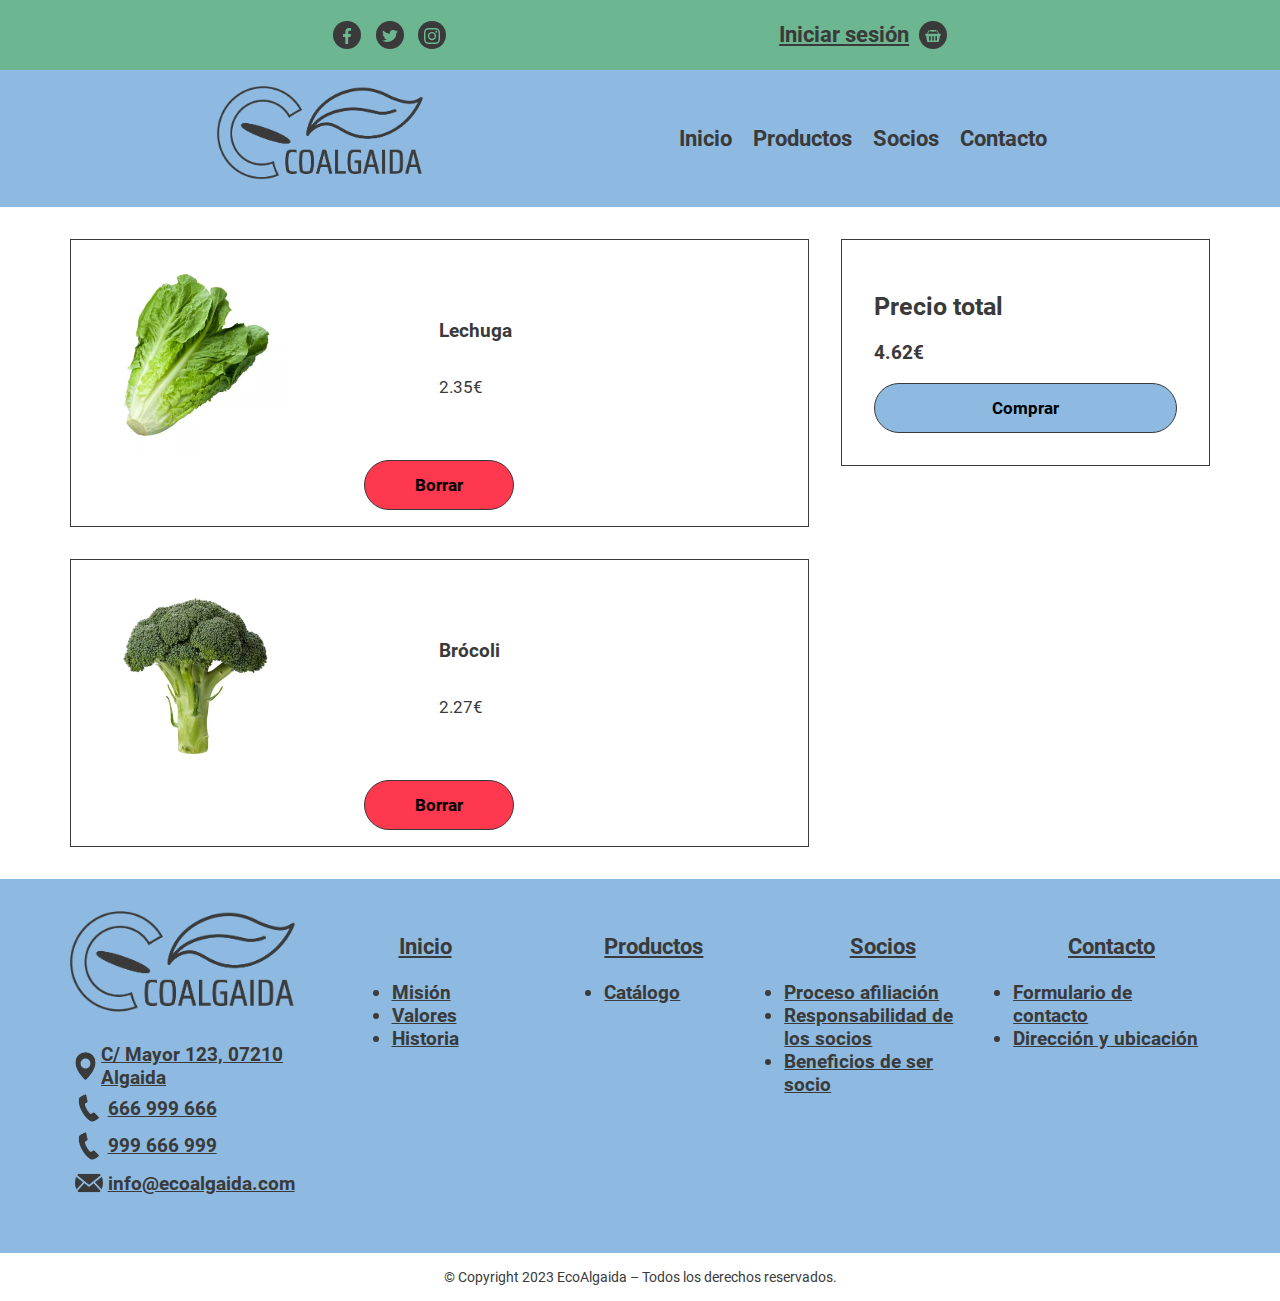
==== cesta.html @ 7f5d5e36 "favicon" ====
<!DOCTYPE html>
<html lang="es">
  <head>
    <meta charset="UTF-8" />
    <meta http-equiv="X-UA-Compatible" content="IE=edge" />
    <meta name="viewport" content="width=device-width, initial-scale=1.0" />
    <link href="/style/styles.css" rel="stylesheet" />
    <link rel="shortcut icon" href="/favicon.ico" type="image/x-icon" />
    <link rel="icon" href="/favicon.ico" type="image/x-icon" />

    <title>EcoAlgaida - Iniciar sesión</title>
  </head>
  <body>
    <header>
      <nav class="navbar-pequeno">
        <div>
          <a
            class="iconos"
            href="https://facebook.com/ecoalgaida"
            target="_blank"
            title="Enlace a Facebook"
          >
            <img
              src="/imgs/fb.svg"
              alt="Icono Facebook"
              title="Enlace a Facebook"
            />
          </a>
          <a
            class="iconos"
            href="https://twitter.com/ecoalgaida"
            target="_blank"
            title="Enlace a Twitter"
          >
            <img
              src="/imgs/tw.svg"
              alt="Icono Twitter"
              title="Enlace a Twitter"
            />
          </a>
          <a
            class="iconos"
            href="https://instagram.com/ecoalgaida"
            target="_blank"
            title="Enlace a Instagram"
          >
            <img
              src="/imgs/ig.svg"
              alt="Icono Instagram"
              title="Enlace a Instagram"
            />
          </a>
        </div>
        <div>
          <a
            href="#"
            class="link-nav-peq active"
            title="Acceso a iniciar sesión"
            >Iniciar sesión</a
          >
          <a class="iconos" href="#" title="Enlace a la cesta">
            <img
              src="/imgs/cesta.svg"
              alt="Icono Cesta"
              title="Enlace a la cesta"
            />
          </a>
        </div>
      </nav>

      <div class="navbar-movil">
        <a href="index.html" title="EcoAlgaida" class="logo">
          <img src="imgs/logo.png" alt="EcoAlgaida" />
        </a>
        <nav class="menu" id="menu">
          <ul>
            <li>
              <a href="index.html" title="Inicio">Inicio</a>
            </li>
            <li>
              <a href="productos.html" title="Productos">Productos</a>
            </li>
            <li>
              <a href="socios.html" title="Socios">Socios</a>
            </li>
            <li>
              <a href="contacto.html" title="Contacto">Contacto</a>
            </li>
          </ul>
        </nav>
        <span class="toogle-boton" id="toogle-boton" onclick="abrirMenu()"
          >☰</span
        >
        <span class="close-boton" id="close-boton" onclick="cerrarMenu()"
          >⨯</span
        >
      </div>
      <div class="navbar-escritorio">
        <a href="index.html" title="EcoAlgaida" class="logo">
          <img src="imgs/logo.png" alt="EcoAlgaida" />
        </a>
        <nav>
          <ul>
            <li>
              <a href="index.html" title="Inicio">Inicio</a>
            </li>
            <li>
              <a href="productos.html" title="Productos">Productos</a>
            </li>
            <li>
              <a href="socios.html" title="Socios">Socios</a>
            </li>
            <li>
              <a href="contacto.html" title="Contacto">Contacto</a>
            </li>
          </ul>
        </nav>
      </div>
    </header>
    <main>
      <div class="contenedor contenedor-carrito">
        <div class="carrito-lista">
          <div class="producto">
            <figure>
              <img src="imgs/productos/lechuga.webp" alt="Lechuga" title="Lechuga" />
            </figure>
            <div class="info-producto">
              <h3>Lechuga</h3>
              <p>2.35€</p>
              
            </div>
            <button type="button" >Borrar</button>
          </div>
          <div class="producto">
            <figure>
              <img src="imgs/productos/brocoli.webp" alt="Brócoli" title="Brócoli" />
            </figure>
            <div class="info-producto">
              <h3>Brócoli</h3>
              <p>2.27€</p>
            </div>
            <button type="button" >Borrar</button>
          </div>
        </div>
        <div class="carrito-precio">
          <h2>Precio total</h2>
          <h3>4.62€</h3>
          <button>Comprar</button>
        </div>
      </div>
    </main>
    <footer>
      <div class="footer contenedor">
        <div class="contacto-footer">
          <figure>
            <img
              src="imgs/logo.png"
              class="logo-footer"
              alt="Logo EcoAlgaida"
              title="EcoAlgaida"
            />
          </figure>
          <ul>
            <li>
              <a
                href="https://goo.gl/maps/Vir2WPLjP5sRMVEw9"
                title="Enlance a Google Maps"
                rel="noreferrer"
                ><img
                  src="imgs/mapa.svg"
                  class="iconos-footer"
                  alt="Icono teléfono"
                />C/ Mayor 123, 07210 Algaida</a
              >
            </li>
            <li>
              <a href="tel:+3466699966" title="Télefono">
                <img
                  src="imgs/tlf.svg"
                  class="iconos-footer"
                  alt="Icono teléfono"
                />666 999 666</a
              >
            </li>
            <li>
              <a href="tel:+34999666999" title="Télefono Alternativo">
                <img
                  src="imgs/tlf.svg"
                  class="iconos-footer"
                  alt="Icono teléfono"
                />
                999 666 999</a
              >
            </li>
            <li>
              <a href="mailto:info@ecoalgaida.com" title="Correo electrónico">
                <img
                  src="imgs/correo.svg"
                  class="iconos-footer"
                  alt="Icono correo"
                />
                info@ecoalgaida.com</a
              >
            </li>
          </ul>
        </div>
        <div class="footer-links">
          <h3><a href="index.html" title="Inicio">Inicio</a></h3>
          <ul>
            <li>
              <a href="index.html#mision" title="Misión"> Misión </a>
            </li>
            <li>
              <a href="index.html#valores" title="Valores"> Valores </a>
            </li>
            <li>
              <a href="index.html#historia" title="Historia"> Historia </a>
            </li>
          </ul>
        </div>
        <div class="footer-links">
          <h3><a href="productos.html" title="Productos">Productos</a></h3>
          <ul>
            <li>
              <a href="catalogo.html#catalogo" title="Catálogo"> Catálogo </a>
            </li>
          </ul>
        </div>
        <div class="footer-links">
          <h3><a href="socios.html" title="Socios">Socios</a></h3>
          <ul>
            <li>
              <a href="socios.html#afiliacion" title="Proceso afiliación">
                Proceso afiliación
              </a>
            </li>
            <li>
              <a
                href="socios.html#responsabilidad"
                title="Responsabilidad de los socios"
              >
                Responsabilidad de los socios
              </a>
            </li>
            <li>
              <a href="socios.html#beneficios" title="Beneficios de ser socio">
                Beneficios de ser socio
              </a>
            </li>
          </ul>
        </div>
        <div class="footer-links">
          <h3><a href="contacto.html" title="Contacto">Contacto</a></h3>
          <ul>
            <li>
              <a href="contacto.html#formulario" title="Formulario de contacto"
                >Formulario de contacto</a
              >
            </li>
            <li>
              <a href="contacto.html#mapa" title="Dirección y ubicación">
                Dirección y ubicación</a
              >
            </li>
          </ul>
        </div>
      </div>
      <div class="copyright">
        <span>
          © Copyright 2023 EcoAlgaida – Todos los derechos reservados.
        </span>
      </div>
    </footer>
    <!-- llamamos el script que controla el desplegar y cerrar el menu movil -->
    <script src="js/main.js"></script>
  </body>
</html>
---- style/styles.css ----
/* Variables de los colores */
:root {
  --color-primario: #6cb792;
  --color-secundario: #8ebae1;
  --color-fuente-oscuro: #3a3a3a;
  --color-fuente-claro: #ffffff;
  --color-fondo: #ffffff;
  --color-borrar: #fd384f;
}
/* Estilos del body */
body {
  /* inicializamos los colores basicos.*/
  background-color: var(--color-fondo);
  color: var(--color-fuente-oscuro);
  /* Quitamos los espaciados que trae por defecto */
  margin: 0;
  padding: 0;
  border: 0;
  outline: 0;

  /* Fuente por defecto */

  font-family: "Roboto";
}

.contenedor {
  max-width: 1140px;
  margin: 0 auto;
}

.contenedor-minimo {
 padding: 2rem;
}

/* estilos del header */
header {
  /* fuente que se usara en todo el header */
  font-size: 22px;
  font-family: "Roboto";
  font-weight: bold; /* 900 es negrita */
}

.navbar-pequeno {
  background-color: var(--color-primario);
  color: var(--color-fuente-claro);
  text-align: center;
  padding: 1rem 0rem 1rem 0rem;
}

/* Estilo de los iconoes RRSS */
.iconos {
  display: inline-block;
  background: var(--color-fuente-oscuro);
  height: 1.75rem;
  width: 1.75rem;
  border-radius: 1rem;
  text-align: center;
  line-height: 1.75rem;
  margin: 0.3rem;
}

/* estilos iconos del footer */

.iconos-footer {
  display: inline-block;
  height: 1.75rem;
  width: 1.75rem;
  border-radius: 1rem;
  text-align: center;
  line-height: 1.75rem;
  margin: 0.3rem;
}

/* contenedor del logo para que sea responsivo */
.logo img {
  width: 100%;
  height: auto;
}

/* estilos de las imagenes de los iconos */
.iconos img {
  vertical-align: middle;
  max-width: 1rem;
  max-height: 1rem;
}

/* aplicamos un suave efecto hover sobre los enlaces de las redes sociales */
.iconos:hover {
  opacity: 0.7;
}

/* clase para los link dento del navbar pequeño */
.link-nav-peq,
.link-nav-peq:visited {
  color: var(--color-fuente-oscuro);
  text-decoration: none; /* se quita el subrayado por defecto de los elnaces */
}

/*efecto hover de los enlaces de dentro del navbar pequeño */

.link-nav-peq:hover {
  opacity: 0.7;
}

/* Estilos del navbar movil*/

.navbar-movil {
  background-color: var(--color-secundario);
  color: var(--color-fuente-oscuro);
  display: flex;
  justify-content: space-around;
  align-items: center;
  padding: 1rem 0rem 1rem 0rem;
}

/* Estilos del nabar escritorio */

.navbar-escritorio {
  display: none;
  background-color: var(--color-secundario);
  color: var(--color-fuente-oscuro);
  justify-content: space-evenly;
  align-items: center;
  padding: 1rem 0rem 1rem 0rem;
}
/* quitamos los puntos de la lista no ordenada */
.navbar-escritorio ul {
  list-style: none;
}

/* ponemos la lista en horizontal */

.navbar-escritorio li {
  display: inline-block;
  margin-right: 1rem; /* añadimos un margen de 1rem a la derecha para que no se solapen */
}

/* Estilos Menu escritorio */

.navbar-escritorio a {
  color: var(--color-fuente-oscuro);
  text-decoration: none;
  transition: all 0.3s ease-in-out;
}

.navbar-escritorio a:hover,
.navbar-escritorio a:focus {
  opacity: 0.7; /* se pone una leve tranparencia para generar un efecto hover al pasar el raton por encima */
}

/* logo responsive */

.logo img {
  width: auto;
  max-height: 100px;
}

/* menu desplegable */

.menu {
  height: 20%; /* se establece la altura del menu */
  width: 0; /* inicialmente el ancho es cero y al activar el menu cambia su tamaño */
  position: absolute; /* Posiciona el menu de forma absoluta en relacion al contenedor padre */
  z-index: 1; /* establece el inice de apliamento del menu */
  top: 14rem; /* distancia entre la parte superior en referencia con el contenedor padre*/
  background-color: inherit; /* hereda el color de fondo el contenedor padre */
  overflow-x: hidden; /* oculta el scroll horizontal */
  transition: 0.5s linear; /* define una animacion de transicion */
}

.menu ul {
  /* quito padding definido por defecto */
  padding: 0;
}

.menu li {
  font-size: 19px;
  font-weight: 900;
  padding: 1rem;
  list-style: none;
  text-align: center;
}

.menu a {
  color: var(--color-fuente-oscuro);
  text-decoration: none;
  transition: all 0.3s ease-in-out;
}

.menu a:hover,
.menu a:focus {
  opacity: 0.7; /* se pone una leve tranparencia para generar un efecto hover al pasar el raton por encima */
}

a.active {
  /* color de la página activa */
  text-decoration-line: underline;
}

.toogle-boton {
  font-size: 2rem;
  cursor: pointer;
  width: 30px;
}

.close-boton {
  font-size: 2rem;
  cursor: pointer;
  width: 30px;
  display: none;
}

/* aqui configuramos las secciones */



.grid-2columnas {
  display: grid; /* disposicion en rejilla */
  grid-template-columns: 1fr; /* se define una unica columna */
  grid-gap: 2rem; /* se establece el espaciado entre los elementos de la rejilla  */
}
/* clase que establecera el color de fondo de la seccion */

.fondo-verde {
  background-color: var(
    --color-primario
  ); /* le establecemos el color verde primario de fondo */
}

/* se quita el margen por defecto del elemento figure */

figure {
  margin: 0;
}

figure img {
  width: 100%;
  height: auto;
}

/* estilos del article */

article {
  padding: 1rem; /* padding para que el texto no se pegue al los bordes*/
}

h2 {
  font-family: "roboto";
  font-size: 33px;
}

h2 {
  font-family: "Roboto";
  font-size: 25px;
}

p {
  font-family: "roboto";
  font-size: 17px;
}

footer {
  font-family: "Roboto";
  font-size: 19px;
  font-weight: bold;
  background-color: var(--color-secundario);
}

.footer {
  padding: 2rem;
  display: grid; /* disposicion en rejilla */
  grid-template-columns: 1fr; /* se define una unica columna */
  grid-gap: 2rem; /* se establece el espaciado entre los elementos de la rejilla  */
  justify-items: center; /* se centran los elementos de dentro del footer */
}

.footer a {
  color: var(--color-fuente-oscuro);
}

.footer a:hover,
.footer a:focus {
  opacity: 0.7; /* se pone una leve tranparencia para generar un efecto hover al pasar el raton por encima */
}

.footer-links h3 {
  text-align: center; /* centramos todos los titulos h3 del footer */
}

.footer-links ul {
  padding: 0;
}

.contacto-footer {
  margin: 0 auto;
}

.contacto-footer ul {
  list-style: none;
  padding: 0;
}

.contacto-footer a {
  display: flex;
  align-items: center;
}

.logo-footer img {
  max-width: 350px;
  height: auto;
}

.copyright {
  background-color: var(--color-fondo);
  text-align: center;
  font-family: "Roboto";
  font-size: 14px;
  font-weight: 400; /* 400 equivale a Roboto regular */
  padding: 1rem; /* padding para que no este tan pegado al footer de arriba */
}

/* Estilos del carusel */

.carousel {
  max-width: 1280px;
  margin: 0 auto;
  overflow: hidden;
}

.carousel-slide img {
  width: 100%;
  height: auto;
}

.carousel {
  position: relative;
}

.carousel-slide {
  position: relative;
}

.carousel-caption {
  font-family: "Roboto";
  font-weight: 400; /* Regular */
  position: absolute;
  text-align: center;
  top: 30%;
  width: 100%;
  color: var(--color-fuente-oscuro);
  text-shadow: 1px 1px 1px var(--color-fuente-claro);
}

.carousel-caption h3 {
  margin: 0;
  font-size: 24px;
}

.carousel-caption p {
  margin: 0;
  font-size: 16px;
}

/* Estilos login */

.contenedor-login {
  font-family: "Roboto";
  font-weight: 400; /*Regular*/
  font-size: 17px;
  max-width: 600px;
  display: grid;
  gap: 1rem;
  margin: 0 auto;
  border: var(--color-fuente-oscuro) solid 1px;
  padding: 2rem;
}

button {
  font-family: "Roboto";
  font-weight: 600; /*medium*/
  font-size: 17px;

  background-color: var(--color-secundario);
  width: 100%; /* el boton ocupara el 100% del espacio disponible */
  height: 50px;
  cursor: pointer;
  border: solid 1px var(--color-fuente-oscuro);
  border-radius: 2rem;
}

button:hover, button:focus {
  opacity: 0.7;
}

input {
  width: 100%;
  height: 30px;
}

 input[type="checkbox"] {
  
  width: auto;
  padding: 0;

}

input:focus { /* los input que tegan el foco tendra el borde azul */
  border-color: var(--color-secundario); 
}

input[type="checkbox"]:checked::before {
  background-color: var(--color-secundario);
}

textarea {
  width: 100%;
  height: 204px;
}

/* Estilos productos */

.contenedor-producto {
  display: grid;
  grid-template-columns: 1fr;
  padding: 2rem;
  gap: 2rem;
}

.contenedor-producto figure {
  padding: 2rem;
  border: 1px solid var(--color-fuente-oscuro);
  text-align: center;
  max-width: 280px;
  transform: scale(1);
  transition: all 0.3s;  

}



.contenedor-producto figure:hover
{

  transform: scale(1.1);

}

.contenedor-producto figcaption {
font-family: "Roboto";
font-size: 25px;
font-weight: 400;

}

/* estilos página de contacto */

.contacto {

  padding: 2rem;

}

.contacto div {
  display: grid;
  gap: 1rem;
}

.privacidad {
  display: flex;
  align-items: center;
  flex-wrap: wrap;

}

.privacidad label {
  display: flex;
  align-items: center;
  flex-wrap: wrap;
  gap: 0.30rem;
}

.privacidad input[type="checkbox"] {
  vertical-align: middle;
  margin-right: 0.5rem; 
}

.privacidad a {
  color: inherit;  
  white-space: nowrap;
  overflow: hidden;
  text-overflow: ellipsis;
}

.privacidad a:hover {
  opacity: 0.7;
}

/* reducimos el tamaño del boton y lo centramos */
.privacidad button {
  margin: 0 auto;
  width: 50%;
}

/* Estilos carrito */


.contenedor-carrito {
  padding: 2rem;
  display: grid;
  grid-template-columns: 1fr;
  gap: 2rem;

}

.carrito-lista {
  display: grid;
  gap: 2rem;
width: auto;
}

.carrito-precio {
  border: 1px solid var(--color-fuente-oscuro);
  padding: 2rem;
  height: max-content;
}

.producto {
  display: grid;
  grid-template-columns: 1fr 1fr;
  align-items: center;
  border: 1px solid var(--color-fuente-oscuro);
  padding: 1rem 2rem 1rem 2rem;

}

.producto img {
  width: auto;
  max-height: 200px;
}

.info-producto {
  display: flex;
  flex-direction: column;
}

.producto button {
  grid-column: span 2;
  margin: 0 auto;
  background-color: var(--color-borrar);
  width: 150px;
}



/* media querys que controlan el modo responsive */

@media (min-width: 400px) { 
  .contenedor-producto {
    grid-template-columns: 1fr 1fr;
  }
}

@media (min-width: 768px) {
  .navbar-pequeno {
    display: flex;
    justify-content: space-evenly;
  }
  .navbar-movil {
    display: none;
  }
  .grid-2columnas {
    grid-template-columns: 1fr 1fr;
    align-items: center;
  }
  /* estilos para el carrito 3 columnas pero 1 ocupa 2 espacios */
  .contenedor-carrito {
    grid-template-columns: 2fr 1fr;
  }
  /* Estilo para que un elemento ocupe 2 columnas de un grid */
  .ocupar-2columnas {
    grid-column: span 2;
  }
  .navbar-escritorio {
    display: flex;
  }
  .carousel-caption h3 {
    margin: 0;
    font-size: 70px;
  }

  .carousel-caption p {
    margin: 0;
    font-size: 50px;
  }
  .contenedor-producto {
    grid-template-columns: 1fr 1fr 1fr 1fr;
  }
}

@media (min-width: 858px) {
  .footer {
    grid-template-columns: 1fr 1fr 1fr 1fr 1fr;
  }
}

/* se ha usado la herramienta https://gwfh.mranftl.com para adaptar las fuentes */

/* saira-extra-condensed-regular - latin */
@font-face {
  font-display: swap; /* Check https://developer.mozilla.org/en-US/docs/Web/CSS/@font-face/font-display for other options. */
  font-family: "Saira Extra Condensed";
  font-style: normal;
  font-weight: 400;
  src: url("/fonts/saira-extra-condensed-v11-latin-regular.eot"); /* IE9 Compat Modes */
  src: url("/fonts/saira-extra-condensed-v11-latin-regular.eot?#iefix")
      format("embedded-opentype"),
    /* IE6-IE8 */ url("/fonts/saira-extra-condensed-v11-latin-regular.woff2")
      format("woff2"),
    /* Super Modern Browsers */
      url("/fonts/saira-extra-condensed-v11-latin-regular.woff") format("woff"),
    /* Modern Browsers */
      url("/fonts/saira-extra-condensed-v11-latin-regular.ttf")
      format("truetype"),
    /* Safari, Android, iOS */
      url("/fonts/saira-extra-condensed-v11-latin-regular.svg#SairaExtraCondensed")
      format("svg"); /* Legacy iOS */
}
/* saira-extra-condensed-900 - latin */
@font-face {
  font-display: swap; /* Check https://developer.mozilla.org/en-US/docs/Web/CSS/@font-face/font-display for other options. */
  font-family: "Saira Extra Condensed";
  font-style: normal;
  font-weight: 900;
  src: url("/fonts/saira-extra-condensed-v11-latin-900.eot"); /* IE9 Compat Modes */
  src: url("/fonts/saira-extra-condensed-v11-latin-900.eot?#iefix")
      format("embedded-opentype"),
    /* IE6-IE8 */ url("/fonts/saira-extra-condensed-v11-latin-900.woff2")
      format("woff2"),
    /* Super Modern Browsers */
      url("/fonts/saira-extra-condensed-v11-latin-900.woff") format("woff"),
    /* Modern Browsers */ url("/fonts/saira-extra-condensed-v11-latin-900.ttf")
      format("truetype"),
    /* Safari, Android, iOS */
      url("/fonts/saira-extra-condensed-v11-latin-900.svg#SairaExtraCondensed")
      format("svg"); /* Legacy iOS */
}

/* roboto-100 - latin */
@font-face {
  font-display: swap; /* Check https://developer.mozilla.org/en-US/docs/Web/CSS/@font-face/font-display for other options. */
  font-family: "Roboto";
  font-style: normal;
  font-weight: 100;
  src: url("/fonts/roboto-v30-latin-100.woff2") format("woff2"); /* Chrome 36+, Opera 23+, Firefox 39+, Safari 12+, iOS 10+ */
}
/* roboto-100italic - latin */
@font-face {
  font-display: swap; /* Check https://developer.mozilla.org/en-US/docs/Web/CSS/@font-face/font-display for other options. */
  font-family: "Roboto";
  font-style: italic;
  font-weight: 100;
  src: url("/fonts/roboto-v30-latin-100italic.woff2") format("woff2"); /* Chrome 36+, Opera 23+, Firefox 39+, Safari 12+, iOS 10+ */
}
/* roboto-300 - latin */
@font-face {
  font-display: swap; /* Check https://developer.mozilla.org/en-US/docs/Web/CSS/@font-face/font-display for other options. */
  font-family: "Roboto";
  font-style: normal;
  font-weight: 300;
  src: url("/fonts/roboto-v30-latin-300.woff2") format("woff2"); /* Chrome 36+, Opera 23+, Firefox 39+, Safari 12+, iOS 10+ */
}
/* roboto-300italic - latin */
@font-face {
  font-display: swap; /* Check https://developer.mozilla.org/en-US/docs/Web/CSS/@font-face/font-display for other options. */
  font-family: "Roboto";
  font-style: italic;
  font-weight: 300;
  src: url("/fonts/roboto-v30-latin-300italic.woff2") format("woff2"); /* Chrome 36+, Opera 23+, Firefox 39+, Safari 12+, iOS 10+ */
}
/* roboto-regular - latin */
@font-face {
  font-display: swap; /* Check https://developer.mozilla.org/en-US/docs/Web/CSS/@font-face/font-display for other options. */
  font-family: "Roboto";
  font-style: normal;
  font-weight: 400;
  src: url("/fonts/roboto-v30-latin-regular.woff2") format("woff2"); /* Chrome 36+, Opera 23+, Firefox 39+, Safari 12+, iOS 10+ */
}
/* roboto-italic - latin */
@font-face {
  font-display: swap; /* Check https://developer.mozilla.org/en-US/docs/Web/CSS/@font-face/font-display for other options. */
  font-family: "Roboto";
  font-style: italic;
  font-weight: 400;
  src: url("/fonts/roboto-v30-latin-italic.woff2") format("woff2"); /* Chrome 36+, Opera 23+, Firefox 39+, Safari 12+, iOS 10+ */
}
/* roboto-500 - latin */
@font-face {
  font-display: swap; /* Check https://developer.mozilla.org/en-US/docs/Web/CSS/@font-face/font-display for other options. */
  font-family: "Roboto";
  font-style: normal;
  font-weight: 500;
  src: url("/fonts/roboto-v30-latin-500.woff2") format("woff2"); /* Chrome 36+, Opera 23+, Firefox 39+, Safari 12+, iOS 10+ */
}
/* roboto-500italic - latin */
@font-face {
  font-display: swap; /* Check https://developer.mozilla.org/en-US/docs/Web/CSS/@font-face/font-display for other options. */
  font-family: "Roboto";
  font-style: italic;
  font-weight: 500;
  src: url("/fonts/roboto-v30-latin-500italic.woff2") format("woff2"); /* Chrome 36+, Opera 23+, Firefox 39+, Safari 12+, iOS 10+ */
}
/* roboto-700 - latin */
@font-face {
  font-display: swap; /* Check https://developer.mozilla.org/en-US/docs/Web/CSS/@font-face/font-display for other options. */
  font-family: "Roboto";
  font-style: normal;
  font-weight: 700;
  src: url("/fonts/roboto-v30-latin-700.woff2") format("woff2"); /* Chrome 36+, Opera 23+, Firefox 39+, Safari 12+, iOS 10+ */
}
/* roboto-700italic - latin */
@font-face {
  font-display: swap; /* Check https://developer.mozilla.org/en-US/docs/Web/CSS/@font-face/font-display for other options. */
  font-family: "Roboto";
  font-style: italic;
  font-weight: 700;
  src: url("/fonts/roboto-v30-latin-700italic.woff2") format("woff2"); /* Chrome 36+, Opera 23+, Firefox 39+, Safari 12+, iOS 10+ */
}
/* roboto-900 - latin */
@font-face {
  font-display: swap; /* Check https://developer.mozilla.org/en-US/docs/Web/CSS/@font-face/font-display for other options. */
  font-family: "Roboto";
  font-style: normal;
  font-weight: 900;
  src: url("/fonts/roboto-v30-latin-900.woff2") format("woff2"); /* Chrome 36+, Opera 23+, Firefox 39+, Safari 12+, iOS 10+ */
}
/* roboto-900italic - latin */
@font-face {
  font-display: swap; /* Check https://developer.mozilla.org/en-US/docs/Web/CSS/@font-face/font-display for other options. */
  font-family: "Roboto";
  font-style: italic;
  font-weight: 900;
  src: url("/fonts/roboto-v30-latin-900italic.woff2") format("woff2"); /* Chrome 36+, Opera 23+, Firefox 39+, Safari 12+, iOS 10+ */
}
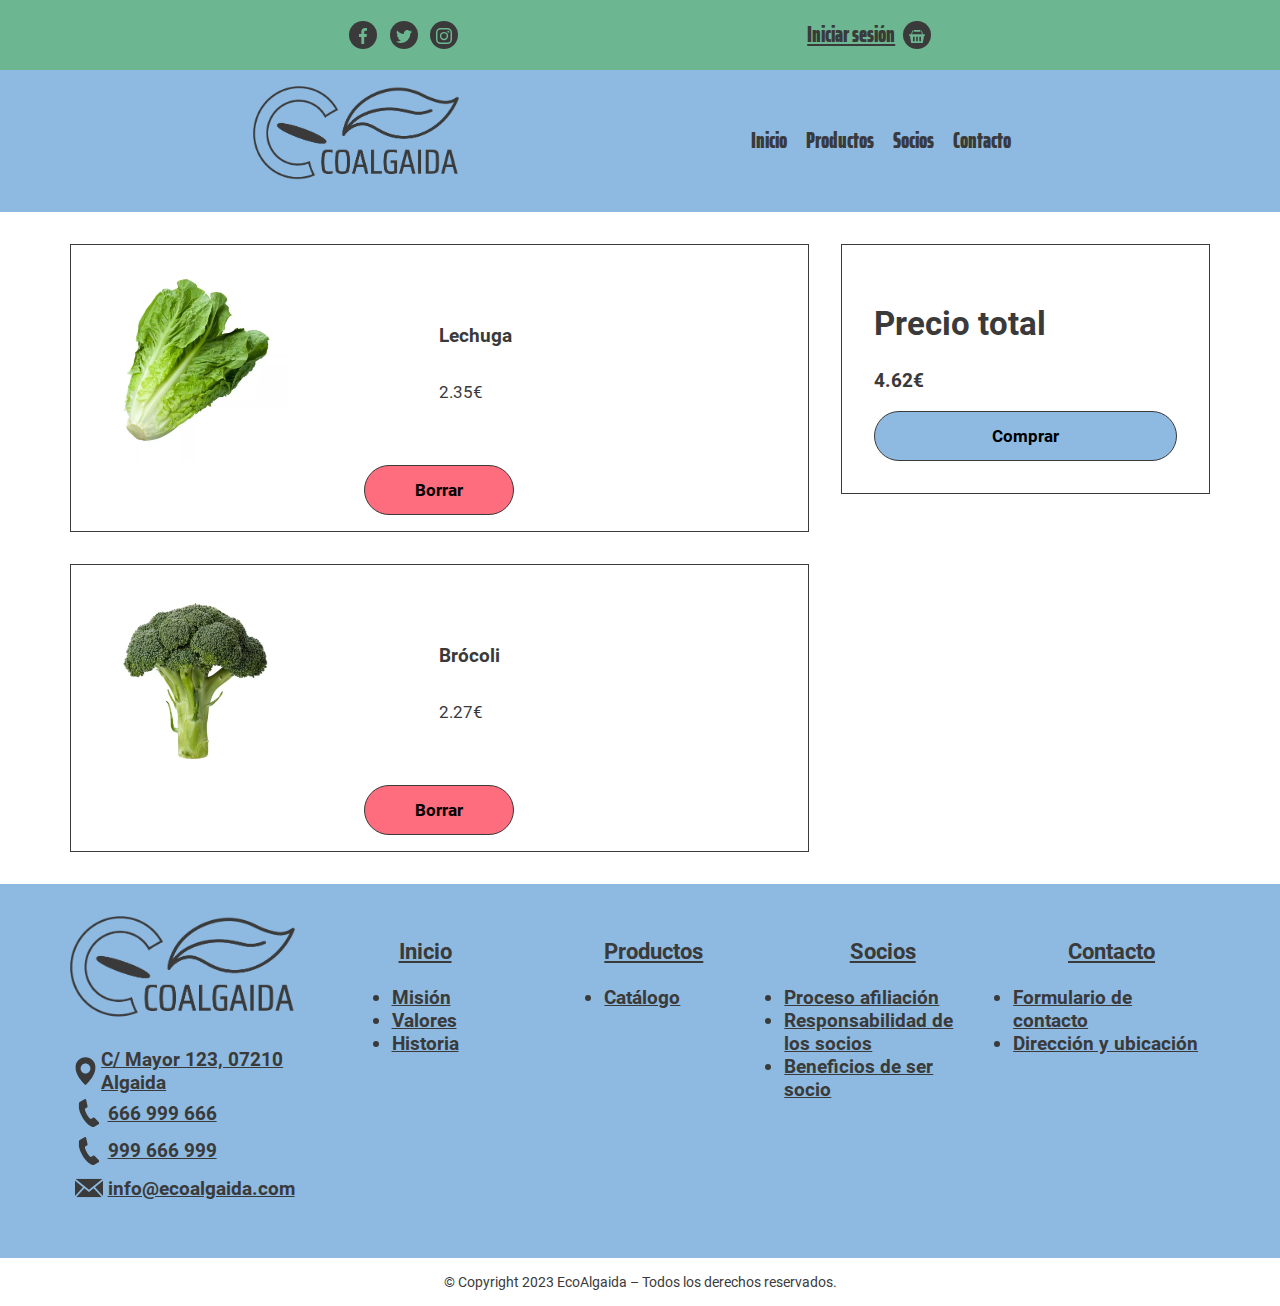
==== commit fcdc0273: "meta desc" ====
--- a/cesta.html
+++ b/cesta.html
@@ -1,14 +1,14 @@
 <!DOCTYPE html>
 <html lang="es">
   <head>
-    <meta charset="UTF-8" />
-    <meta http-equiv="X-UA-Compatible" content="IE=edge" />
-    <meta name="viewport" content="width=device-width, initial-scale=1.0" />
+    <meta charset="UTF-8" >
+    <meta http-equiv="X-UA-Compatible" content="IE=edge" >
+    <meta name="viewport" content="width=device-width, initial-scale=1.0" >
+    <meta name="description" content="EcoAlgaida - Cesta">
     <link href="/style/styles.css" rel="stylesheet" />
-    <link rel="shortcut icon" href="/favicon.ico" type="image/x-icon" />
-    <link rel="icon" href="/favicon.ico" type="image/x-icon" />
-
-    <title>EcoAlgaida - Iniciar sesión</title>
+    <link rel="shortcut icon" href="/favicon.ico" type="image/x-icon" >
+    <link rel="icon" href="/favicon.ico" type="image/x-icon" >
+    <title>EcoAlgaida - Cesta</title>
   </head>
   <body>
     <header>
@@ -67,15 +67,16 @@
           </a>
         </div>
       </nav>
-
       <div class="navbar-movil">
         <a href="index.html" title="EcoAlgaida" class="logo">
           <img src="imgs/logo.png" alt="EcoAlgaida" />
         </a>
+        <input type="checkbox" id="interruptor-menu" class="interruptor-menu" />
+        <label for="interruptor-menu">☰</label>
         <nav class="menu" id="menu">
           <ul>
             <li>
-              <a href="index.html" title="Inicio">Inicio</a>
+              <a href="/" title="Inicio">Inicio</a>
             </li>
             <li>
               <a href="productos.html" title="Productos">Productos</a>
@@ -88,12 +89,6 @@
             </li>
           </ul>
         </nav>
-        <span class="toogle-boton" id="toogle-boton" onclick="abrirMenu()"
-          >☰</span
-        >
-        <span class="close-boton" id="close-boton" onclick="cerrarMenu()"
-          >⨯</span
-        >
       </div>
       <div class="navbar-escritorio">
         <a href="index.html" title="EcoAlgaida" class="logo">
@@ -122,24 +117,31 @@
         <div class="carrito-lista">
           <div class="producto">
             <figure>
-              <img src="imgs/productos/lechuga.webp" alt="Lechuga" title="Lechuga" />
+              <img
+                src="imgs/productos/lechuga.webp"
+                alt="Lechuga"
+                title="Lechuga"
+              />
             </figure>
             <div class="info-producto">
               <h3>Lechuga</h3>
               <p>2.35€</p>
-              
             </div>
-            <button type="button" >Borrar</button>
+            <button type="button">Borrar</button>
           </div>
           <div class="producto">
             <figure>
-              <img src="imgs/productos/brocoli.webp" alt="Brócoli" title="Brócoli" />
+              <img
+                src="imgs/productos/brocoli.webp"
+                alt="Brócoli"
+                title="Brócoli"
+              />
             </figure>
             <div class="info-producto">
               <h3>Brócoli</h3>
               <p>2.27€</p>
             </div>
-            <button type="button" >Borrar</button>
+            <button type="button">Borrar</button>
           </div>
         </div>
         <div class="carrito-precio">
@@ -271,7 +273,6 @@
         </span>
       </div>
     </footer>
-    <!-- llamamos el script que controla el desplegar y cerrar el menu movil -->
-    <script src="js/main.js"></script>
+
   </body>
 </html>
--- a/style/styles.css
+++ b/style/styles.css
@@ -5,7 +5,7 @@
   --color-fuente-oscuro: #3a3a3a;
   --color-fuente-claro: #ffffff;
   --color-fondo: #ffffff;
-  --color-borrar: #fd384f;
+  --color-borrar: #fd6d7e;
 }
 /* Estilos del body */
 body {
@@ -23,23 +23,26 @@
   font-family: "Roboto";
 }
 
+/* Estilos del contenedor */
+
 .contenedor {
   max-width: 1140px;
   margin: 0 auto;
 }
 
 .contenedor-minimo {
- padding: 2rem;
+  padding: 2rem;
 }
 
 /* estilos del header */
 header {
   /* fuente que se usara en todo el header */
   font-size: 22px;
-  font-family: "Roboto";
-  font-weight: bold; /* 900 es negrita */
-}
-
+  font-family: "Saira Extra Condensed";
+  font-weight: 900; /* 900 es negrita */
+}
+
+/* estilos del navbar pequeño que comtiene los iconos de las rrss */
 .navbar-pequeno {
   background-color: var(--color-primario);
   color: var(--color-fuente-claro);
@@ -49,23 +52,22 @@
 
 /* Estilo de los iconoes RRSS */
 .iconos {
-  display: inline-block;
-  background: var(--color-fuente-oscuro);
+  display: inline-block; /* los elementos se comportan en bloque y se visualizaran en linea con los otros elementos */
+  background: var(--color-fuente-oscuro); /* se pone un fondo a los iconos */
   height: 1.75rem;
   width: 1.75rem;
-  border-radius: 1rem;
+  border-radius: 1rem; /* el fondo se rendondea para que parezca un circulo */
   text-align: center;
   line-height: 1.75rem;
   margin: 0.3rem;
+  color: var(--color-fuente-claro); /* Es para que el texto sea blanco y no de errores el verificador AA ya que no hay texto pero el verificador lo da como falso positivo */
 }
 
 /* estilos iconos del footer */
-
 .iconos-footer {
-  display: inline-block;
+  display: inline-block; /* los elementos se comportan en bloque y se visualizaran en linea con los otros elementos */
   height: 1.75rem;
   width: 1.75rem;
-  border-radius: 1rem;
   text-align: center;
   line-height: 1.75rem;
   margin: 0.3rem;
@@ -83,7 +85,6 @@
   max-width: 1rem;
   max-height: 1rem;
 }
-
 /* aplicamos un suave efecto hover sobre los enlaces de las redes sociales */
 .iconos:hover {
   opacity: 0.7;
@@ -107,22 +108,22 @@
 .navbar-movil {
   background-color: var(--color-secundario);
   color: var(--color-fuente-oscuro);
-  display: flex;
-  justify-content: space-around;
-  align-items: center;
+  display: flex; /* los elementos se mostraran de forma flexible */
+  justify-content: space-around; /* los elementos se repartirán el espacio sobrante de su contenedor de manera equitativa */
+  align-items: center; /* los elmentos se alinean de forma centrar horizontalmente */
   padding: 1rem 0rem 1rem 0rem;
 }
 
-/* Estilos del nabar escritorio */
-
+/* Estilos del navbar escritorio */
 .navbar-escritorio {
-  display: none;
+  display: none; /* por defecto esta oculto hasta que el media query lo "active" */
   background-color: var(--color-secundario);
   color: var(--color-fuente-oscuro);
-  justify-content: space-evenly;
-  align-items: center;
+  justify-content: space-evenly; /*  los elementos se repartirán el espacio sobrante de su contenedor de igual manera a todos sus costados */
+  align-items: center; /* los elmentos se alinean de forma centrar horizontalmente */
   padding: 1rem 0rem 1rem 0rem;
 }
+
 /* quitamos los puntos de la lista no ordenada */
 .navbar-escritorio ul {
   list-style: none;
@@ -135,90 +136,82 @@
   margin-right: 1rem; /* añadimos un margen de 1rem a la derecha para que no se solapen */
 }
 
-/* Estilos Menu escritorio */
-
+/* Estilos del menú de escritorio */
 .navbar-escritorio a {
-  color: var(--color-fuente-oscuro);
-  text-decoration: none;
-  transition: all 0.3s ease-in-out;
+  color: var(--color-fuente-oscuro); /* Color del texto */
+  text-decoration: none; /* Sin subrayado */
+  transition: all 0.3s ease-in-out; /* Transición suave de propiedades */
 }
 
 .navbar-escritorio a:hover,
 .navbar-escritorio a:focus {
-  opacity: 0.7; /* se pone una leve tranparencia para generar un efecto hover al pasar el raton por encima */
-}
-
-/* logo responsive */
-
+  opacity: 0.7;  /* leve transparencia al pasar el raton por encima o al tener el foco sobre el */
+}
+
+/* Estilo del enlace activo */
+a.active {
+  text-decoration-line: underline; /* Subrayado que indica el enlace activo */
+}
+
+/* Estilo del logotipo responsive */
 .logo img {
-  width: auto;
-  max-height: 100px;
+  width: auto; /* Ancho automático para adaptarse al contenedor */
+  max-height: 100px; /* Altura máxima de 100 píxeles */
 }
 
 /* menu desplegable */
 
+.interruptor-menu {
+  display: none; /* Oculta el interruptor del menú */
+}
+
 .menu {
-  height: 20%; /* se establece la altura del menu */
-  width: 0; /* inicialmente el ancho es cero y al activar el menu cambia su tamaño */
-  position: absolute; /* Posiciona el menu de forma absoluta en relacion al contenedor padre */
-  z-index: 1; /* establece el inice de apliamento del menu */
-  top: 14rem; /* distancia entre la parte superior en referencia con el contenedor padre*/
-  background-color: inherit; /* hereda el color de fondo el contenedor padre */
-  overflow-x: hidden; /* oculta el scroll horizontal */
-  transition: 0.5s linear; /* define una animacion de transicion */
+  height: 30%; /* Altura del menú */
+  width: 0; /* Anchura inicialmente en 0 para ocultarlo */
+  position: absolute; /* Posicionamiento absoluto */
+  z-index: 1; /* se pone en menú en una capa superior para que este encima de los demás elementos */
+  top: 14rem; /* Posicionamiento vertical desde la parte superior del contenedor padre*/
+  background-color: inherit; /* Color de fondo heredado del contenedor padre */
+  overflow-x: hidden; /* se elimina el desbordamiento horizontal */
+  transition: 0.5s linear; /* Transición animada de 0.5 segundos */
+}
+
+#interruptor-menu:checked ~ .menu {
+  width: 100%; /* al activar el checkbox el ancho cambia al 100% para hacerse visible */
 }
 
 .menu ul {
-  /* quito padding definido por defecto */
-  padding: 0;
+  padding: 0; /* Elimina el relleno del elemento de lista no ordenada */
 }
 
 .menu li {
-  font-size: 19px;
-  font-weight: 900;
-  padding: 1rem;
-  list-style: none;
-  text-align: center;
+  font-size: 19px; 
+  font-weight: 900; 
+  padding: 1rem; 
+  list-style: none; /* se quitan las viñetas de lista */
+  text-align: center; /* se centra centrada del texto */
 }
 
 .menu a {
-  color: var(--color-fuente-oscuro);
-  text-decoration: none;
-  transition: all 0.3s ease-in-out;
+  color: var(--color-fuente-oscuro); /* Color del texto del enlace */
+  text-decoration: none; /* Sin subrayado en el enlace */
+  transition: all 0.3s ease-in-out; /* Transición suave de propiedades */
 }
 
 .menu a:hover,
 .menu a:focus {
-  opacity: 0.7; /* se pone una leve tranparencia para generar un efecto hover al pasar el raton por encima */
-}
-
-a.active {
-  /* color de la página activa */
-  text-decoration-line: underline;
-}
-
-.toogle-boton {
-  font-size: 2rem;
-  cursor: pointer;
-  width: 30px;
-}
-
-.close-boton {
-  font-size: 2rem;
-  cursor: pointer;
-  width: 30px;
-  display: none;
-}
+  opacity: 0.7; 
+}
+
 
 /* aqui configuramos las secciones */
-
-
 
 .grid-2columnas {
   display: grid; /* disposicion en rejilla */
   grid-template-columns: 1fr; /* se define una unica columna */
   grid-gap: 2rem; /* se establece el espaciado entre los elementos de la rejilla  */
 }
+
 /* clase que establecera el color de fondo de la seccion */
 
 .fondo-verde {
@@ -249,10 +242,6 @@
   font-size: 33px;
 }
 
-h2 {
-  font-family: "Roboto";
-  font-size: 25px;
-}
 
 p {
   font-family: "roboto";
@@ -388,7 +377,8 @@
   border-radius: 2rem;
 }
 
-button:hover, button:focus {
+button:hover,
+button:focus {
   opacity: 0.7;
 }
 
@@ -397,15 +387,14 @@
   height: 30px;
 }
 
- input[type="checkbox"] {
-  
+input[type="checkbox"] {
   width: auto;
   padding: 0;
-
-}
-
-input:focus { /* los input que tegan el foco tendra el borde azul */
-  border-color: var(--color-secundario); 
+}
+
+input:focus {
+  /* los input que tegan el foco tendra el borde azul */
+  border-color: var(--color-secundario);
 }
 
 input[type="checkbox"]:checked::before {
@@ -432,32 +421,23 @@
   text-align: center;
   max-width: 280px;
   transform: scale(1);
-  transition: all 0.3s;  
-
-}
-
-
-
-.contenedor-producto figure:hover
-{
-
+  transition: all 0.3s;
+}
+
+.contenedor-producto figure:hover {
   transform: scale(1.1);
-
 }
 
 .contenedor-producto figcaption {
-font-family: "Roboto";
-font-size: 25px;
-font-weight: 400;
-
+  font-family: "Roboto";
+  font-size: 25px;
+  font-weight: 400;
 }
 
 /* estilos página de contacto */
 
 .contacto {
-
   padding: 2rem;
-
 }
 
 .contacto div {
@@ -469,23 +449,22 @@
   display: flex;
   align-items: center;
   flex-wrap: wrap;
-
 }
 
 .privacidad label {
   display: flex;
   align-items: center;
   flex-wrap: wrap;
-  gap: 0.30rem;
+  gap: 0.3rem;
 }
 
 .privacidad input[type="checkbox"] {
   vertical-align: middle;
-  margin-right: 0.5rem; 
+  margin-right: 0.5rem;
 }
 
 .privacidad a {
-  color: inherit;  
+  color: inherit;
   white-space: nowrap;
   overflow: hidden;
   text-overflow: ellipsis;
@@ -501,21 +480,19 @@
   width: 50%;
 }
 
-/* Estilos carrito */
-
+/* Estilos de la página cesta */
 
 .contenedor-carrito {
   padding: 2rem;
   display: grid;
   grid-template-columns: 1fr;
   gap: 2rem;
-
 }
 
 .carrito-lista {
   display: grid;
   gap: 2rem;
-width: auto;
+  width: auto;
 }
 
 .carrito-precio {
@@ -530,7 +507,6 @@
   align-items: center;
   border: 1px solid var(--color-fuente-oscuro);
   padding: 1rem 2rem 1rem 2rem;
-
 }
 
 .producto img {
@@ -550,11 +526,9 @@
   width: 150px;
 }
 
-
-
 /* media querys que controlan el modo responsive */
 
-@media (min-width: 400px) { 
+@media (min-width: 400px) {
   .contenedor-producto {
     grid-template-columns: 1fr 1fr;
   }
